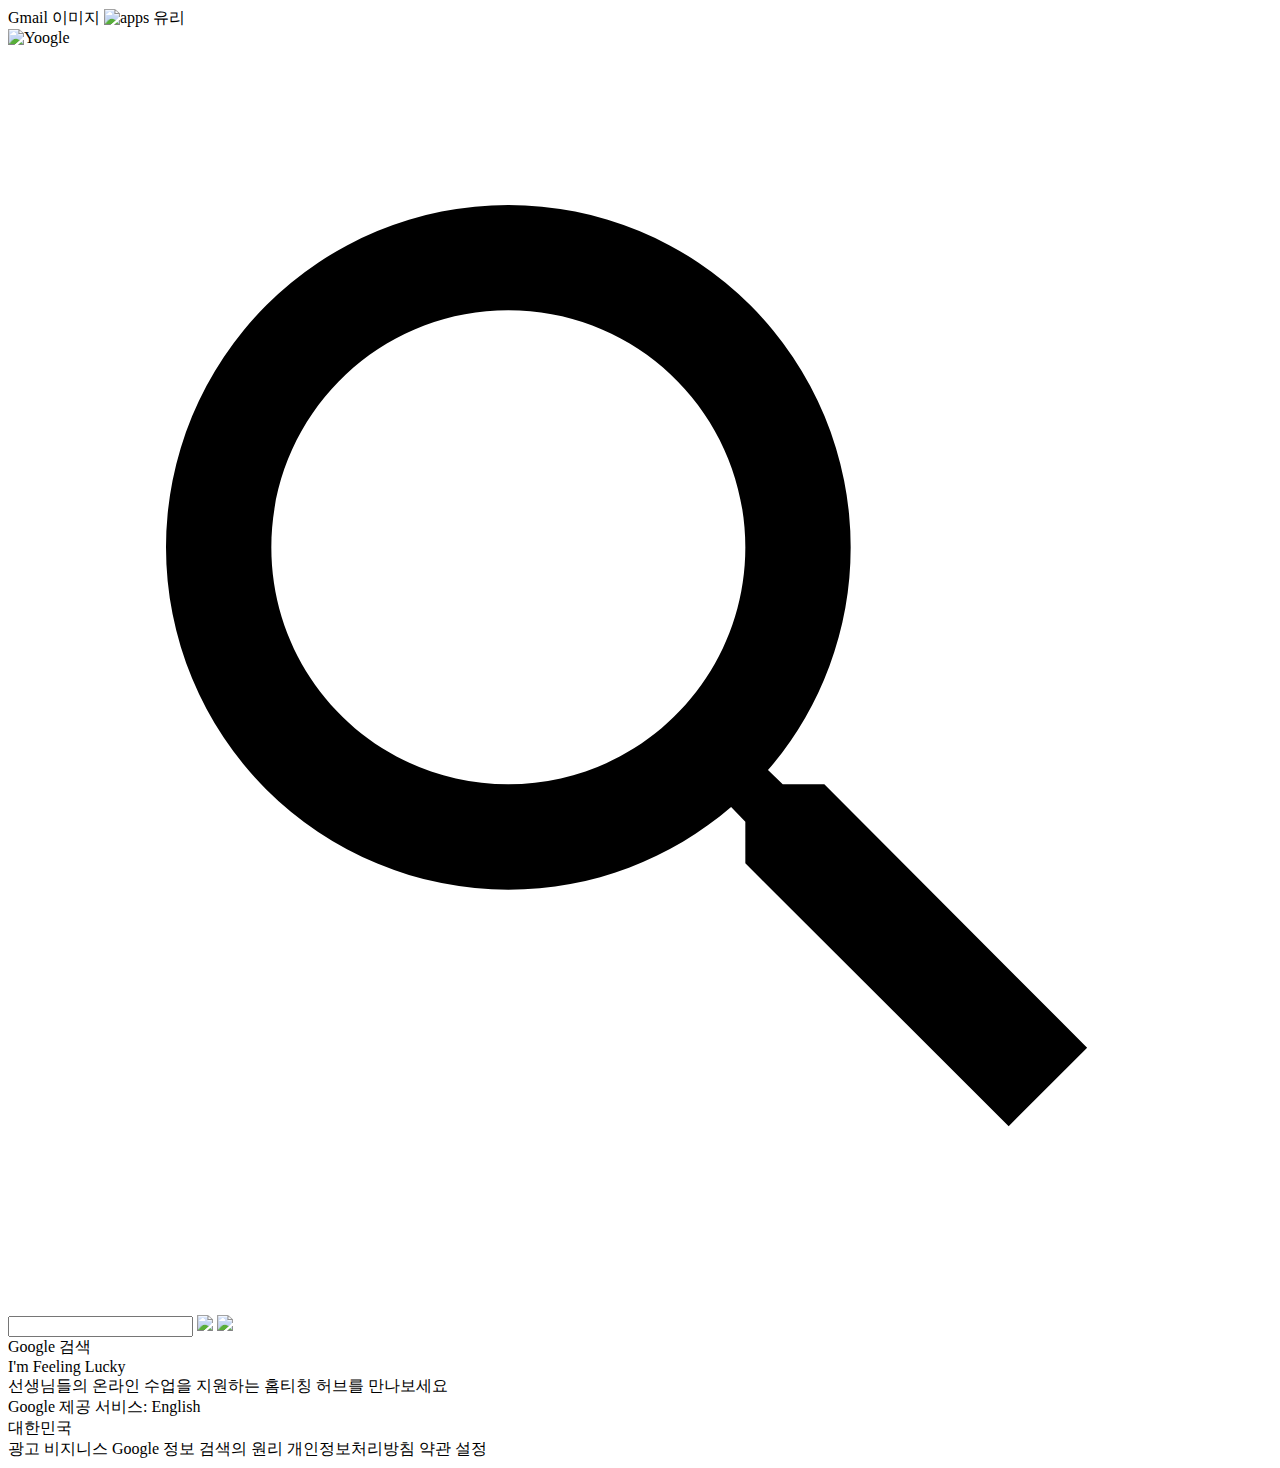
==== yoogle.html @ a50fd2c1 "Troubleshooting" ====
<!DOCTYPE html>
<html>
  <head>
    <title>Yoogle</title>
    <link
      rel="stylesheet"
      type="text/css"
      href="https://www.gstatic.com/og/_/ss/k=og.og2.-rdje56ouos02.L.W.O/m=lg/excm=in,fot/d=1/ed=1/ct=zgms/rs=AA2YrTvSrHi4dLGz_fak0yM_ZIuCt7F5Hg"
    />
    <link rel="stylesheet" type="text/css" href="./yoogle.css" />
  </head>
  <body>
    <div class="wrapper">
      <div class="upper-right">
        <span class="gmail">
          Gmail
        </span>
        <span class="img">
          이미지
        </span>
        <span class="app">
          <img id="grid" src="grid.png" alt="apps" height="35px" />
        </span>
        <span class="profile">
          유리
        </span>
      </div>
      <div class="middle">
        <div id="logo">
          <img src="festisite_google.png" width="400px" alt="Yoogle" />
        </div>
        <div class="search-bar">
          <span class="icon">
            <svg
              focusable="false"
              xmlns="http://www.w3.org/2000/svg"
              viewBox="0 0 24 24"
            >
              <path
                d="M15.5 14h-.79l-.28-.27A6.471 6.471 0 0 0 16 9.5 6.5 6.5 0 1 0 9.5 16c1.61 0 3.09-.59 4.23-1.57l.27.28v.79l5 4.99L20.49 19l-4.99-5zm-6 0C7.01 14 5 11.99 5 9.5S7.01 5 9.5 5 14 7.01 14 9.5 11.99 14 9.5 14z"
              ></path>
            </svg>
          </span>
          <input id="keyword" />
          <img class="image" id="key-board" src="key-board.png" height="16px" />
          <img
            class="image"
            id="microphone"
            src="microphone.png"
            height="36px"
          />
        </div>
        <div class="two">
          <div id="google-search">
            Google 검색
          </div>
          <div id="lucky">
            I'm Feeling Lucky
          </div>
        </div>
        <div id="teaching">
          선생님들의 온라인 수업을 지원하는 홈티칭 허브를 만나보세요
        </div>
        <div class="language">
          Google 제공 서비스:
          <span id="english">English</span>
        </div>
      </div>
      <div class="bottom">
        <div id="country">
          대한민국
        </div>
      </div>
      <div class="last">
        <span id="last1">광고</span>
        <span id="last2">비지니스</span>
        <span id="last3">Google 정보</span>
        <span id="last4">검색의 원리</span>
        <span id="last5">개인정보처리방침</span>
        <span id="last6">약관</span>
        <span id="last7"> 설정</span>
      </div>
    </div>
  </body>
</html>
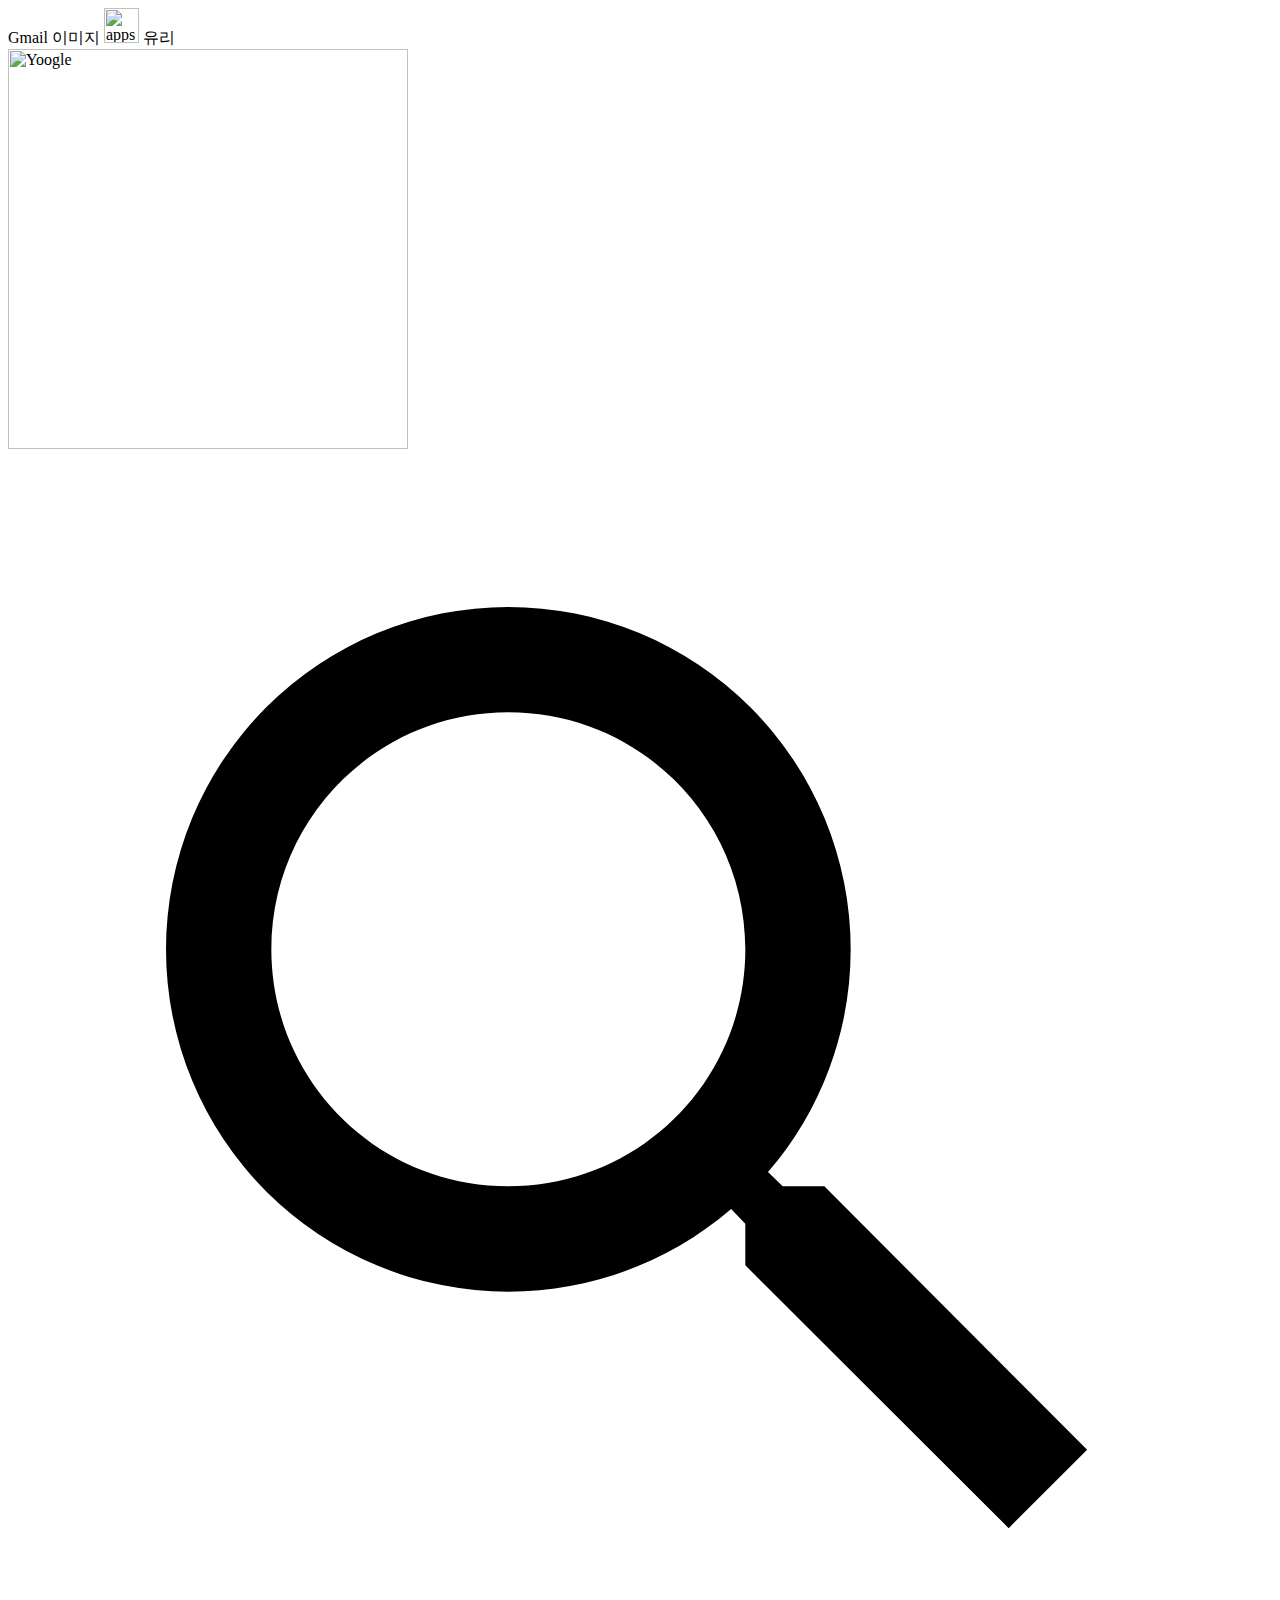
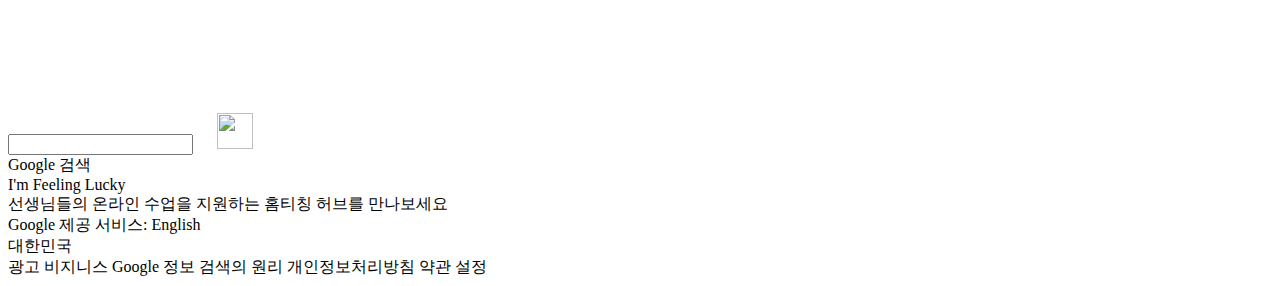
==== commit 83213fb0: "again" ====
--- a/yoogle.html
+++ b/yoogle.html
@@ -1,7 +1,7 @@
-<!DOCTYPE html>
 <html>
   <head>
     <title>Yoogle</title>
+    <meta charset="utf-8" />
     <link
       rel="stylesheet"
       type="text/css"
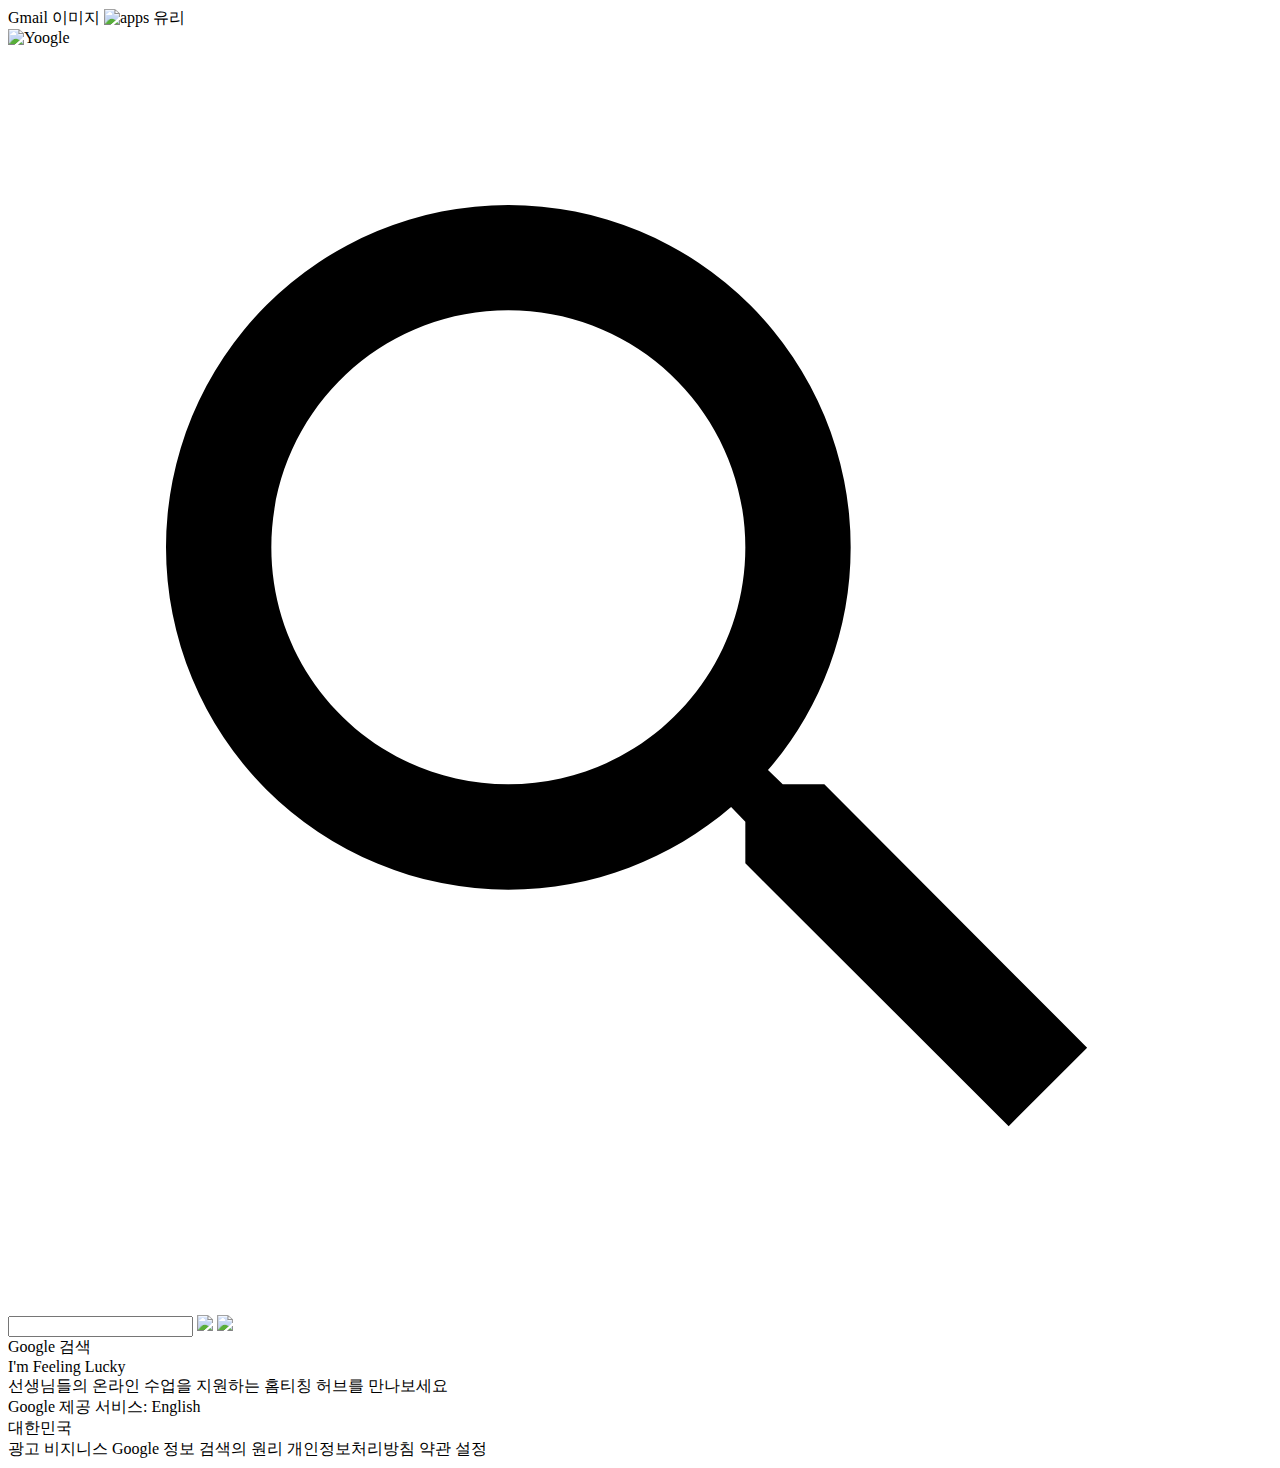
==== commit 1b5d70f6: "again" ====
--- a/yoogle.html
+++ b/yoogle.html
@@ -1,3 +1,4 @@
+<!DOCTYPE html>
 <html>
   <head>
     <title>Yoogle</title>
@@ -19,7 +20,7 @@
           이미지
         </span>
         <span class="app">
-          <img id="grid" src="grid.png" alt="apps" height="35px" />
+          <img id="grid" src="./grid.png" alt="apps" height="35px" />
         </span>
         <span class="profile">
           유리
@@ -27,7 +28,7 @@
       </div>
       <div class="middle">
         <div id="logo">
-          <img src="festisite_google.png" width="400px" alt="Yoogle" />
+          <img src="./festisite_google.png" width="400px" alt="Yoogle" />
         </div>
         <div class="search-bar">
           <span class="icon">
@@ -42,11 +43,16 @@
             </svg>
           </span>
           <input id="keyword" />
-          <img class="image" id="key-board" src="key-board.png" height="16px" />
+          <img
+            class="image"
+            id="key-board"
+            src="./key-board.png"
+            height="16px"
+          />
           <img
             class="image"
             id="microphone"
-            src="microphone.png"
+            src="./microphone.png"
             height="36px"
           />
         </div>
